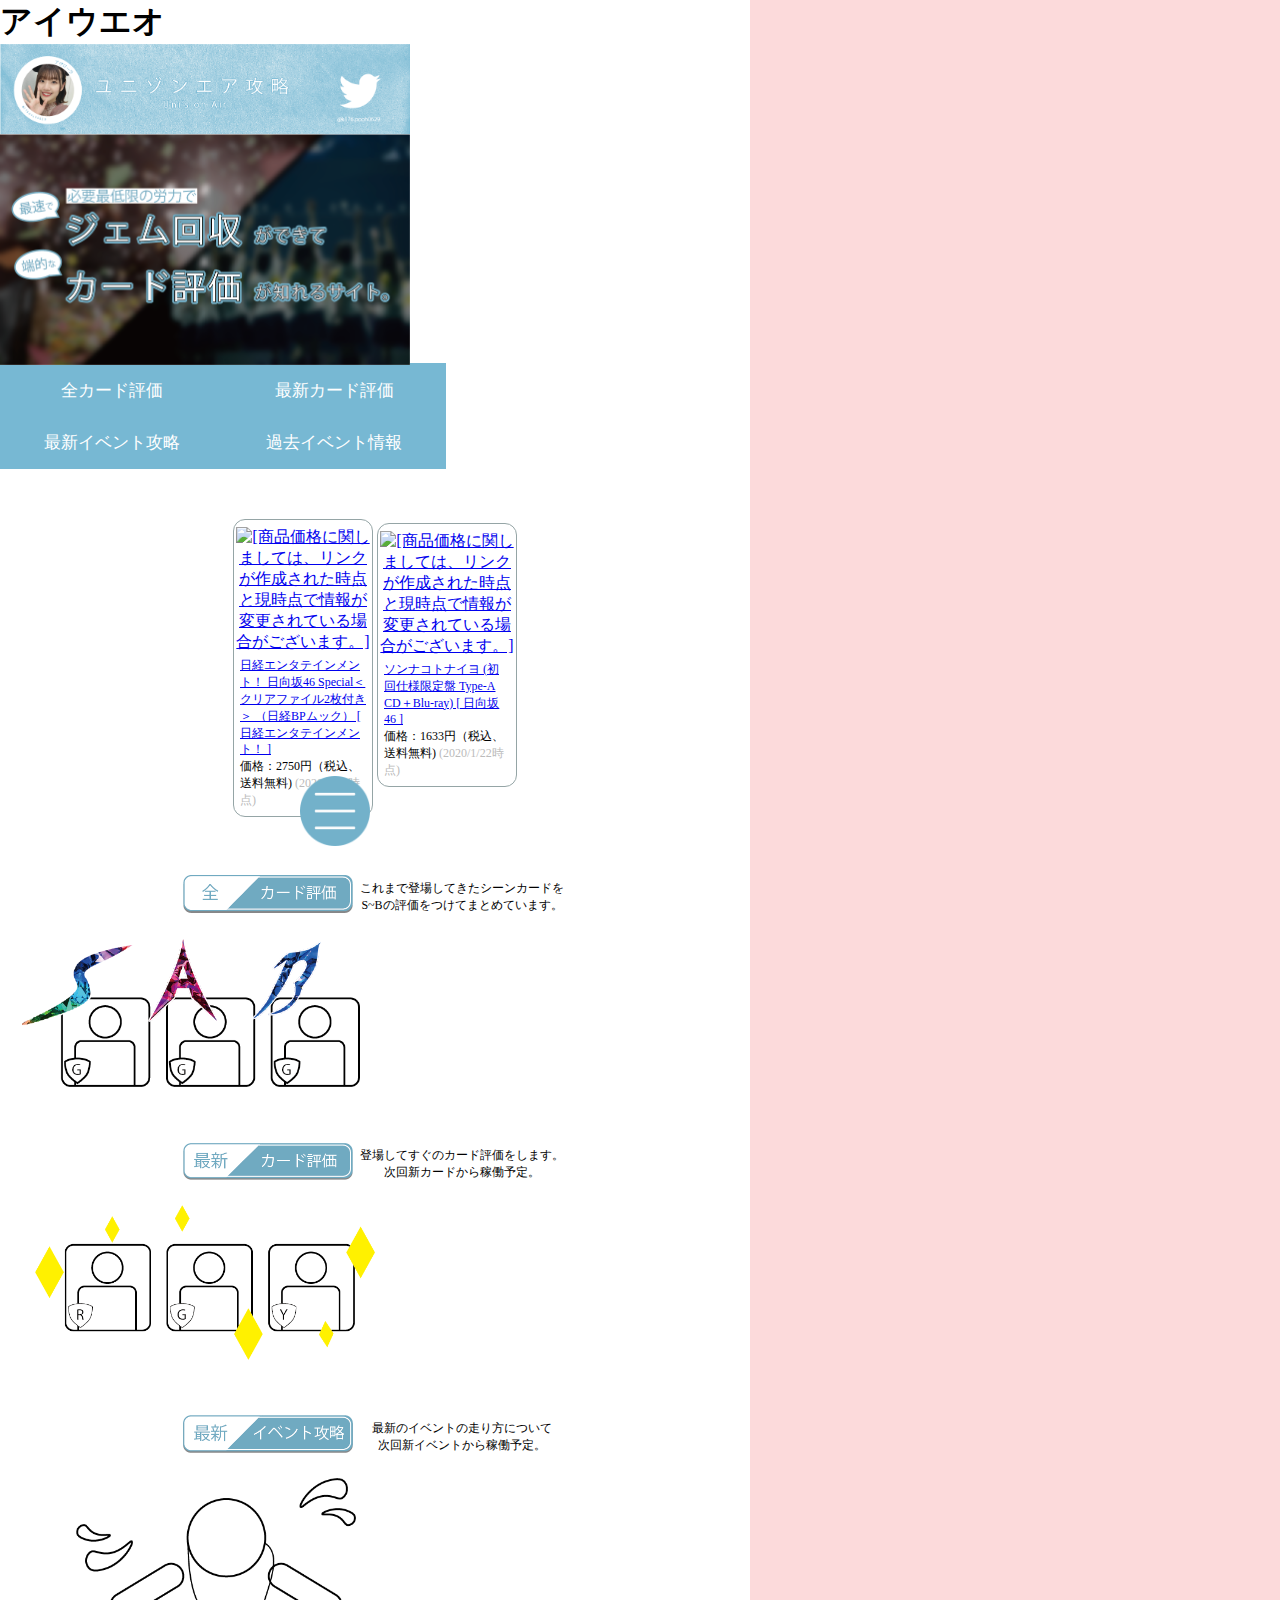
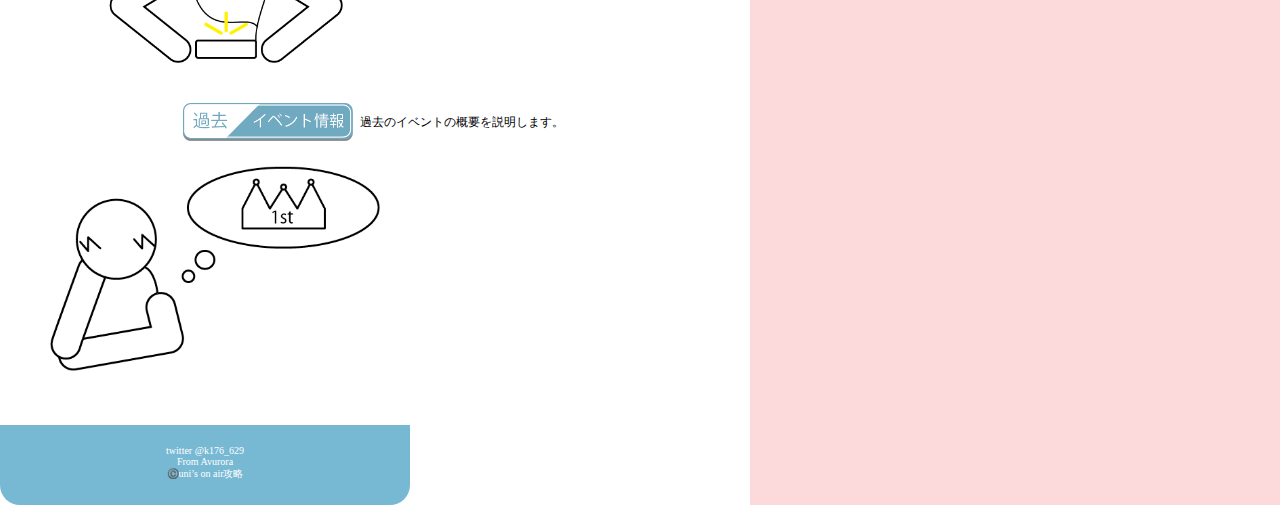
==== index.html @ d1a6f1b5 "Update index.html" ====
<!doctype html>
<html>
<head>
<meta charset="UTF-8">
<title>ホーム</title>
<link rel="stylesheet" href="Untitled-4.css">
<meta name="viewport" content="width=375px,initial-scale=1">
    
<meta name="twitter:card" content="summary" /> <!--①-->
<meta name="twitter:site" content="@629_k176" /> <!--②-->
<meta property="og:url" content="https://avurora.github.io/avuair/" /> <!--③-->
<meta property="og:title" content="avuair攻略" /> <!--④-->
<meta property="og:description" content="Uni's on Airの攻略サイト" /> <!--⑤-->
<meta property="og:image" content="https://avurora.github.io/avuair/n-1.png" /> <!--⑥-->

</head>

<body>
    
    <h1>アイウエオ</h1>
<!--header    ------------------------------------------------------------------>
    <img src="01.png" alt="" width="410px">
<!--first view    ------------------------------------------------------------------>
    <div>
        <img src="n-1.png" alt="" width="410px" class="first-view">
    </div>
    <!--menu    ------------------------------------------------------------------>
    <table class="menu2">
        <tr class="menu">
            
                <td><a href="index2.html">全カード評価</a></td>
                <td><a href="index4.html">最新カード評価</a></td>
            
        </tr>
        <tr class="menu">
                <td><a href="">最新イベント攻略</a></td>
                <td><a href="index3.html">過去イベント情報</a></td>
        </tr>
        
    </table>
    <!--アフィリエイト    ------------------------------------------------------------------>
    <div class="afi">
    <table border="0" cellpadding="0" cellspacing="0"><tr><td><div style="border:1px solid #95a5a6;border-radius:.75rem;background-color:#FFFFFF;width:138px;margin:0px;padding:5px 0;text-align:center;overflow:hidden;"><a href="https://hb.afl.rakuten.co.jp/hgc/1a1c5711.70ec282b.1a1c5712.287025e2/?pc=https%3A%2F%2Fitem.rakuten.co.jp%2Fbook%2F16165614%2F&link_type=picttext&ut=eyJwYWdlIjoiaXRlbSIsInR5cGUiOiJwaWN0dGV4dCIsInNpemUiOiIxMjh4MTI4IiwibmFtIjoxLCJuYW1wIjoiZG93biIsImNvbSI6MSwiY29tcCI6ImRvd24iLCJwcmljZSI6MSwiYm9yIjoxLCJjb2wiOjEsImJidG4iOjEsInByb2QiOjB9" target="_blank" rel="nofollow noopener noreferrer" style="word-wrap:break-word;"  ><img src="https://hbb.afl.rakuten.co.jp/hgb/1a1c5711.70ec282b.1a1c5712.287025e2/?me_id=1213310&item_id=19879369&m=https%3A%2F%2Fthumbnail.image.rakuten.co.jp%2F%400_mall%2Fbook%2Fcabinet%2F5243%2F9784296105243.jpg%3F_ex%3D80x80&pc=https%3A%2F%2Fthumbnail.image.rakuten.co.jp%2F%400_mall%2Fbook%2Fcabinet%2F5243%2F9784296105243.jpg%3F_ex%3D128x128&s=128x128&t=picttext" border="0" style="margin:2px" alt="[商品価格に関しましては、リンクが作成された時点と現時点で情報が変更されている場合がございます。]" title="[商品価格に関しましては、リンクが作成された時点と現時点で情報が変更されている場合がございます。]"></a><p style="font-size:12px;line-height:1.4em;text-align:left;margin:0px;padding:2px 6px;word-wrap:break-word"><a href="https://hb.afl.rakuten.co.jp/hgc/1a1c5711.70ec282b.1a1c5712.287025e2/?pc=https%3A%2F%2Fitem.rakuten.co.jp%2Fbook%2F16165614%2F&link_type=picttext&ut=eyJwYWdlIjoiaXRlbSIsInR5cGUiOiJwaWN0dGV4dCIsInNpemUiOiIxMjh4MTI4IiwibmFtIjoxLCJuYW1wIjoiZG93biIsImNvbSI6MSwiY29tcCI6ImRvd24iLCJwcmljZSI6MSwiYm9yIjoxLCJjb2wiOjEsImJidG4iOjEsInByb2QiOjB9" target="_blank" rel="nofollow noopener noreferrer" style="word-wrap:break-word;"  >日経エンタテインメント！ 日向坂46 Special＜クリアファイル2枚付き＞ （日経BPムック） [ 日経エンタテインメント！ ]</a><br><span >価格：2750円（税込、送料無料)</span> <span style="color:#BBB">(2020/1/22時点)</span></p></div><br><p style="color:#000000;font-size:12px;line-height:1.4em;margin:5px;word-wrap:break-word"></p></td></tr></table>
    
    <table border="0" cellpadding="0" cellspacing="0"class="cd"><tr><td><div style="border:1px solid #95a5a6;border-radius:.75rem;background-color:#FFFFFF;width:138px;margin:0px;padding:5px 0;text-align:center;overflow:hidden;"><a href="https://hb.afl.rakuten.co.jp/hgc/1a1c5711.70ec282b.1a1c5712.287025e2/?pc=https%3A%2F%2Fitem.rakuten.co.jp%2Fbook%2F16171848%2F&link_type=picttext&ut=eyJwYWdlIjoiaXRlbSIsInR5cGUiOiJwaWN0dGV4dCIsInNpemUiOiIxMjh4MTI4IiwibmFtIjoxLCJuYW1wIjoiZG93biIsImNvbSI6MSwiY29tcCI6ImRvd24iLCJwcmljZSI6MSwiYm9yIjoxLCJjb2wiOjEsImJidG4iOjEsInByb2QiOjB9" target="_blank" rel="nofollow noopener noreferrer" style="word-wrap:break-word;"  ><img src="https://hbb.afl.rakuten.co.jp/hgb/1a1c5711.70ec282b.1a1c5712.287025e2/?me_id=1213310&item_id=19884687&m=https%3A%2F%2Fthumbnail.image.rakuten.co.jp%2F%400_mall%2Fbook%2Fcabinet%2F2526%2F4547366442526.gif%3F_ex%3D80x80&pc=https%3A%2F%2Fthumbnail.image.rakuten.co.jp%2F%400_mall%2Fbook%2Fcabinet%2F2526%2F4547366442526.gif%3F_ex%3D128x128&s=128x128&t=picttext" border="0" style="margin:2px" alt="[商品価格に関しましては、リンクが作成された時点と現時点で情報が変更されている場合がございます。]" title="[商品価格に関しましては、リンクが作成された時点と現時点で情報が変更されている場合がございます。]"></a><p style="font-size:12px;line-height:1.4em;text-align:left;margin:0px;padding:2px 6px;word-wrap:break-word"><a href="https://hb.afl.rakuten.co.jp/hgc/1a1c5711.70ec282b.1a1c5712.287025e2/?pc=https%3A%2F%2Fitem.rakuten.co.jp%2Fbook%2F16171848%2F&link_type=picttext&ut=eyJwYWdlIjoiaXRlbSIsInR5cGUiOiJwaWN0dGV4dCIsInNpemUiOiIxMjh4MTI4IiwibmFtIjoxLCJuYW1wIjoiZG93biIsImNvbSI6MSwiY29tcCI6ImRvd24iLCJwcmljZSI6MSwiYm9yIjoxLCJjb2wiOjEsImJidG4iOjEsInByb2QiOjB9" target="_blank" rel="nofollow noopener noreferrer" style="word-wrap:break-word;"  >ソンナコトナイヨ (初回仕様限定盤 Type-A CD＋Blu-ray) [ 日向坂46 ]</a><br><span >価格：1633円（税込、送料無料)</span> <span style="color:#BBB">(2020/1/22時点)</span></p></div><br><p style="color:#000000;font-size:12px;line-height:1.4em;margin:5px;word-wrap:break-word"></p></td></tr></table>
    </div>
    <!--main content    ------------------------------------------------------------------>
    <div class="center">
    <a href="index2.html"><img src="n-4.png" alt="" width="170px" class="content-img" ></a>
    <div class="content-p1">
        <p>これまで登場してきたシーンカードを<br>
        S~Bの評価をつけてまとめています。</p>
    </div>
    </div>
            <img src="n-2.png" alt="" width="340px" class="content-img1">
    
        <div class="center">
    <a href="index4.html"><img src="n-3.png" alt="" width="170px" class="content-img"></a>
    <div class="content-p1">
        <p>登場してすぐのカード評価をします。<br>
        次回新カードから稼働予定。</p>
    </div>
    </div>
            <img src="n-7.png" alt="" width="340px" class="content-img2">
    
    
        <div class="center">
    <img src="n-5.png" alt="" width="170px" class="content-img">
    <div class="content-p1">
        <p>最新のイベントの走り方について<br>
        次回新イベントから稼働予定。</p>
    </div>
    </div>　
            <img src="n-8.png" alt="" width="280px" class="content-img3">
    
    
        <div class="center">
    <a href="index3.html"><img src="n-6.png" alt="" width="170px" class="content-img"></a>
    <div class="content-p2">
        <p>過去のイベントの概要を説明します。</p>
    </div>
    </div>
            <img src="n-9.png" alt="" width="330px" class="content-img4">
    <!--footer    ------------------------------------------------------------------>
    <div class="footer">
    <p>twitter @k176_629<br>
From Avurora<br>
©️uni’s on air攻略
</p></div>
    <!--hamburger    ------------------------------------------------------------------>
    <div class="fixed">
    <header>
  <div id="nav-drawer">
      <input id="nav-input" type="checkbox" class="nav-unshown">
      <label id="nav-open" for="nav-input"><span><img src="n-10.png" alt="" width="70px"></span></label>
      <label class="nav-unshown" id="nav-close" for="nav-input"></label>
      <div id="nav-content">
          
          
          
          <td><a href="index.html">TOP</a><br>
          <td><a href="index2.html">全カード評価</a><br>
        <td><a href="index4.html">最新カード評価</a><br>
          <td><a href="">最新イベント攻略</a><br>
         <td><a href="index3.html">過去イベント情報</a><br>
      
      
      
    
      </div>
  </div>
</header>
        </div>

    <!--header    ------------------------------------------------------------------>
    <!--header    ------------------------------------------------------------------>
    <!--header    ------------------------------------------------------------------>
    
    
    
    
</body>
</html>
---- Untitled-4.css ----
@charset "UTF-8";
/* CSS Document */

*{
    margin: 0;
    padding: 0;
}
html{
    width: 750px;
    background:#FCDADB;
    -webkit-text-size-adjust:100%;
}
body{
    background: #FFF;
}



/*#77B8D3*/


.center{
    text-align: center;
}


/*first view-----------------------------------------------------------*/
.first-view{
    margin-top: -89px;
}


/*menu-----------------------------------------------------------*/
.menu td{
   width: 220px;
    height: 50px;
    text-align: center;
    font-size: 17px;
}
.menu td a{
    text-decoration: none;
    color: #fff;
}
.menu2{
    background-color: #77B8D3; 
    margin-top: -6px;
}
/*main content-----------------------------------------------------------*/
.content-p1{
    width: 210px;
    display: inline-block;
    font-size: 12px;
    position: relative;
    bottom: 4px;
    margin-top: 40px;
}
.content-img1{
    margin-left: 20px;
    margin-top: 20px;
    margin-bottom: 20px;
}
.content-img2{
    margin-left: 35px;
    margin-top: 20px;
    margin-bottom: 20px;
}
.content-img3{
    margin-left: 56px;
    margin-top: 20px;
    margin-bottom: 20px;
}
.content-img4{
    margin-left: 50px;
    margin-top: 20px;
    margin-bottom: 20px;
}
.content-p2{
    width: 210px;
    display: inline-block;
    font-size: 12px;
    position: relative;
    bottom: 15px;
    margin-top: 40px;
}
/*footer-----------------------------------------------------------*/
.footer{
    height: 60px;
    width: 410px;
    background-color: #77B8D3;
    color: #fff;
    font-size: 10px;
    text-align: center;
    border-bottom-left-radius: 20px;
    border-bottom-right-radius: 20px;
    padding-top: 20px;
    margin-top: 30px;
}
/*hamburger-----------------------------------------------------------*/
/*ヘッダーまわりはサイトに合わせて調整してください*/
#nav-drawer {
  position: relative;
}

/*チェックボックス等は非表示に*/
.nav-unshown {
  display:none;
}

/*アイコンのスペース*/

/*ハンバーガーアイコンをCSSだけで表現*/

/*閉じる用の薄黒カバー*/
#nav-close {
  display: none;/*はじめは隠しておく*/
  position: fixed;
  z-index: 99;
  top: 0;/*全体に広がるように*/
  left: 0;
  width: 100%;
  height: 100%;
  background: black;
  opacity: 0;
  transition: .3s ease-in-out;
}

/*中身*/
#nav-content {
  overflow: auto;
  position: fixed;
  top: 0;
  left: 0;
  z-index: 9999;/*最前面に*/
  width: 90%;/*右側に隙間を作る（閉じるカバーを表示）*/
  max-width: 180px;/*最大幅（調整してください）*/
  height: 100%;
  background: #77B8D3;/*背景色*/
  transition: .3s ease-in-out;/*滑らかに表示*/
  -webkit-transform: translateX(-105%);
  transform: translateX(-105%);/*左に隠しておく*/
  opacity: 0.9;
}

/*チェックが入ったらもろもろ表示*/
#nav-input:checked ~ #nav-close {
  display: block;/*カバーを表示*/
  opacity: .5;
}

#nav-input:checked ~ #nav-content {
  -webkit-transform: translateX(0%);
  transform: translateX(0%);/*中身を表示（右へスライド）*/
  box-shadow: 6px 0 25px rgba(0,0,0,.15);
}
.fixed{
    position: fixed;
    bottom: 50px;
    left: 300px;
}
#nav-content a{
    margin: 20px;
    display: block;
    text-decoration: none;
    color: #fff;
}
/*afi-----------------------------------------------------------*/
.afi table{
    display: inline-block;
}
.afi{
    text-align: center;
    margin-top: 50px;
}
.cd{
    margin-bottom: 30px;
}
/*first view-----------------------------------------------------------*/
/*first view-----------------------------------------------------------*/
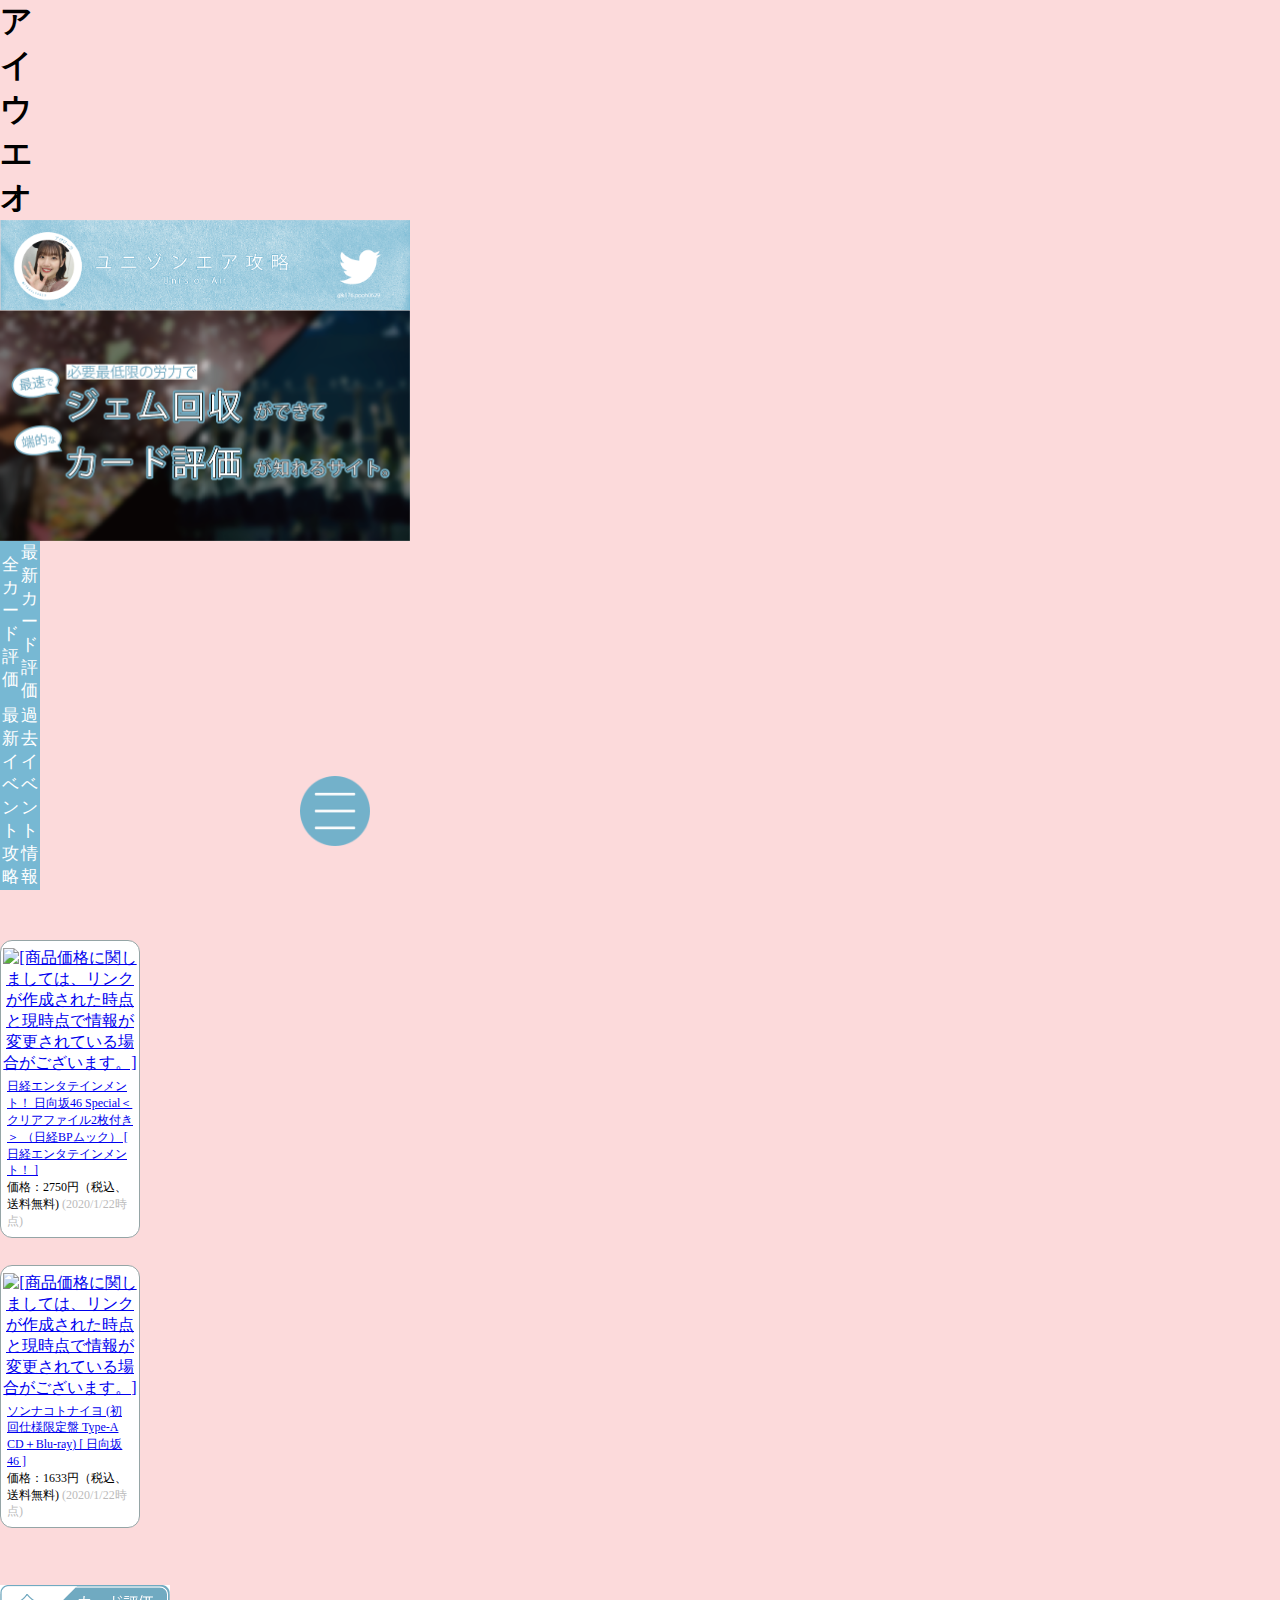
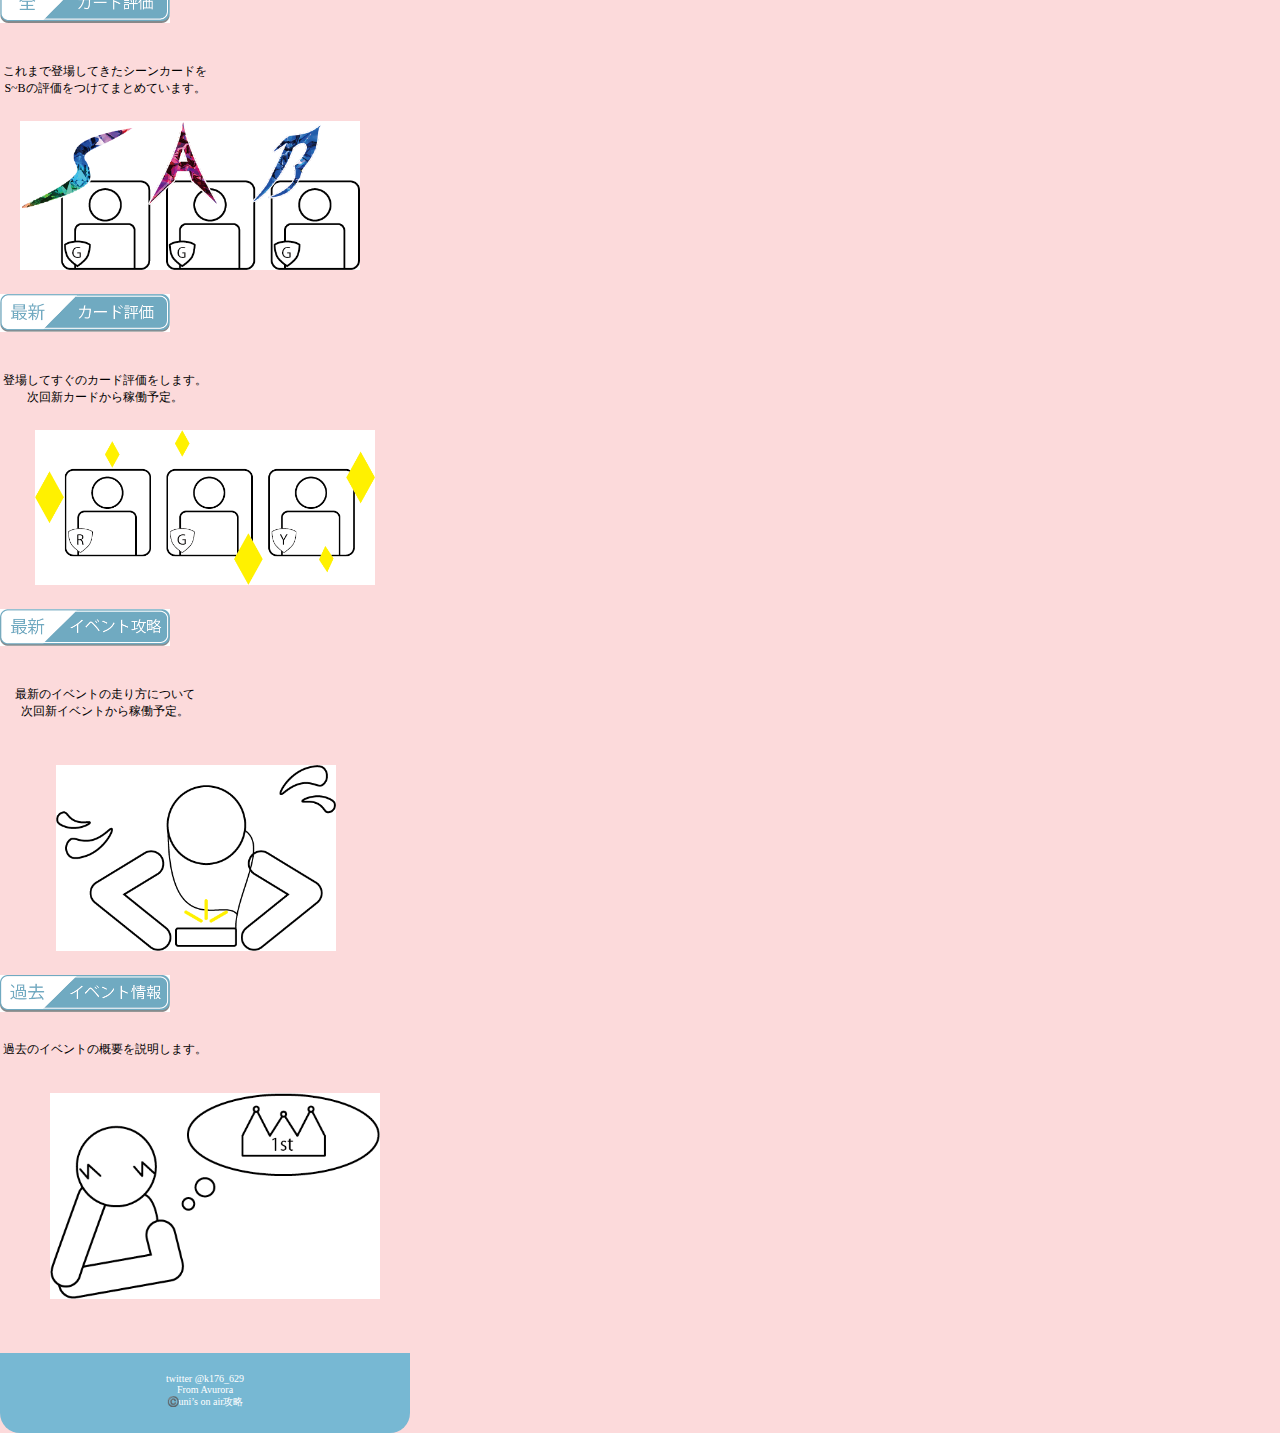
==== commit 0d085dbd: "Update index.html" ====
--- a/index.html
+++ b/index.html
@@ -4,7 +4,7 @@
 <meta charset="UTF-8">
 <title>ホーム</title>
 <link rel="stylesheet" href="Untitled-4.css">
-<meta name="viewport" content="width=375px,initial-scale=1">
+<meta name="viewport" content="width=410px">
     
 <meta name="twitter:card" content="summary" /> <!--①-->
 <meta name="twitter:site" content="@629_k176" /> <!--②-->
--- a/Untitled-4.css
+++ b/Untitled-4.css
@@ -6,7 +6,7 @@
     padding: 0;
 }
 html{
-    width: 750px;
+    width: 0px;
     background:#FCDADB;
     -webkit-text-size-adjust:100%;
 }
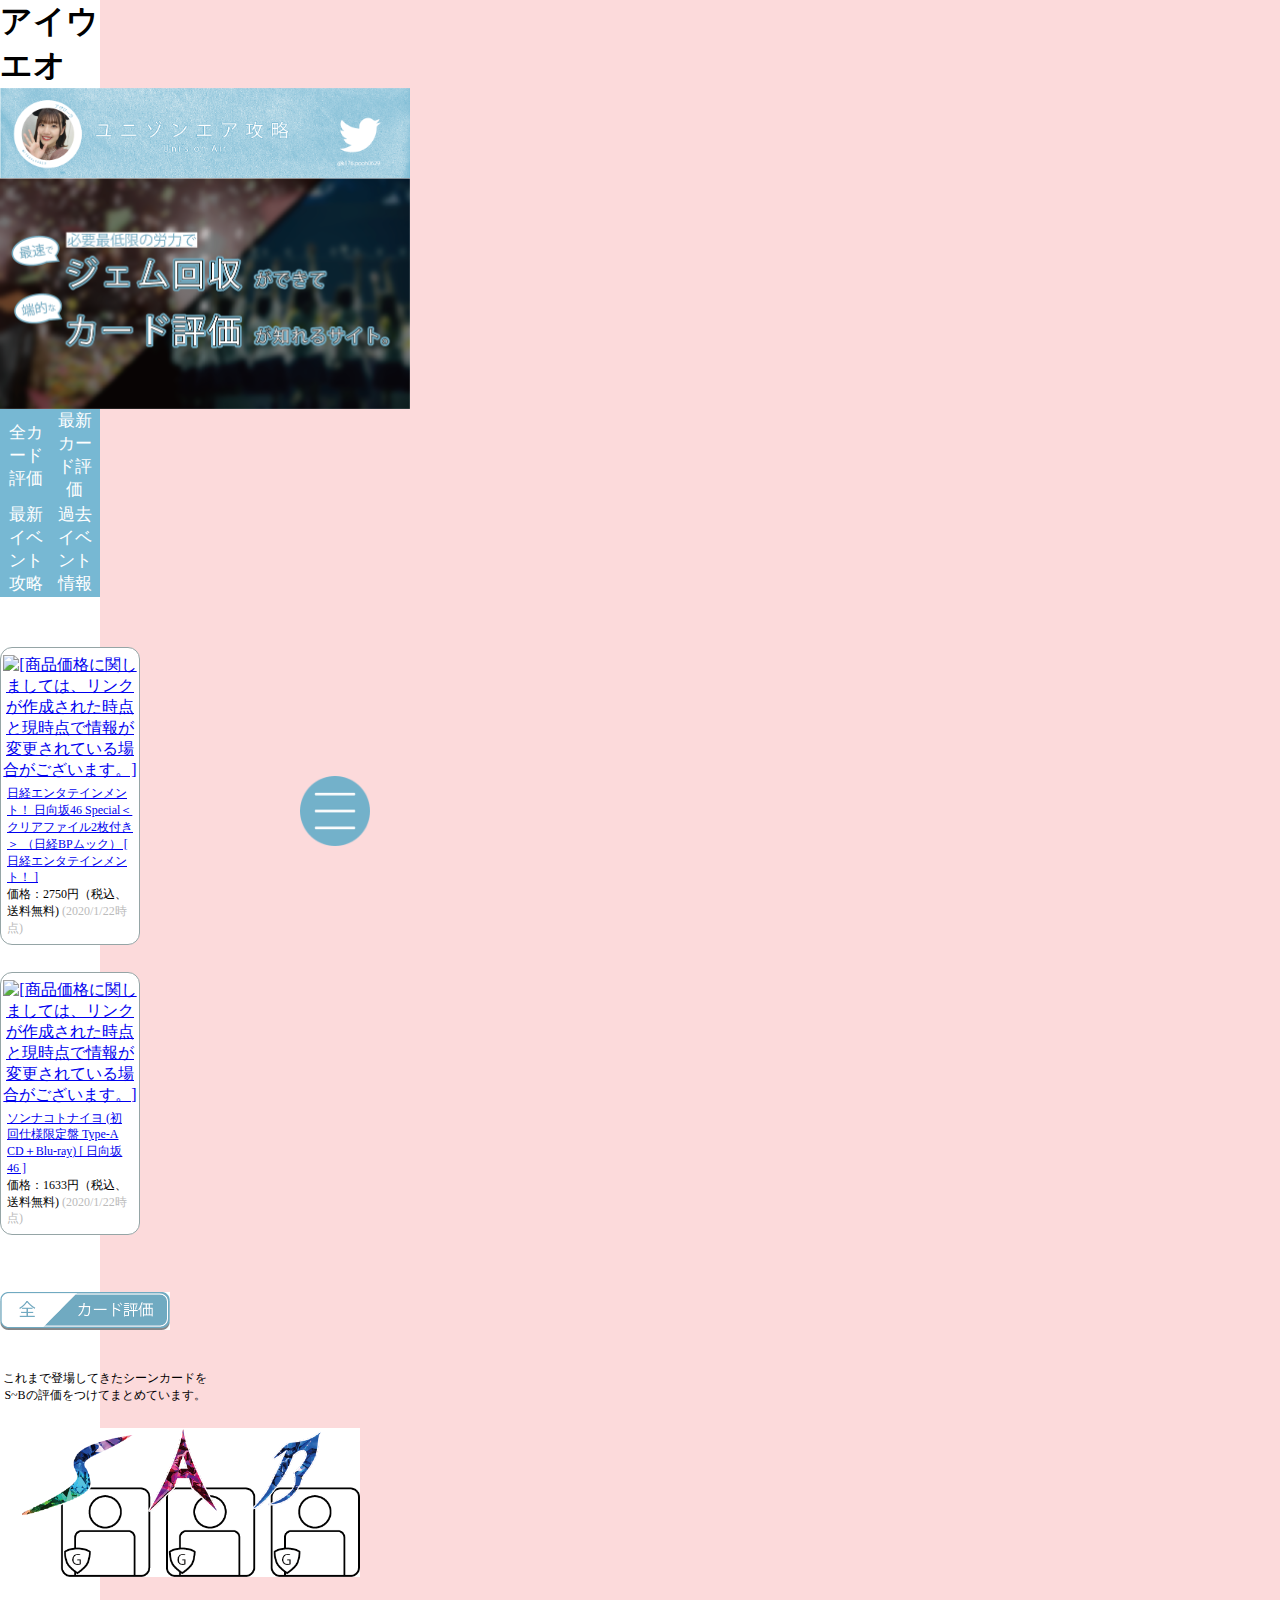
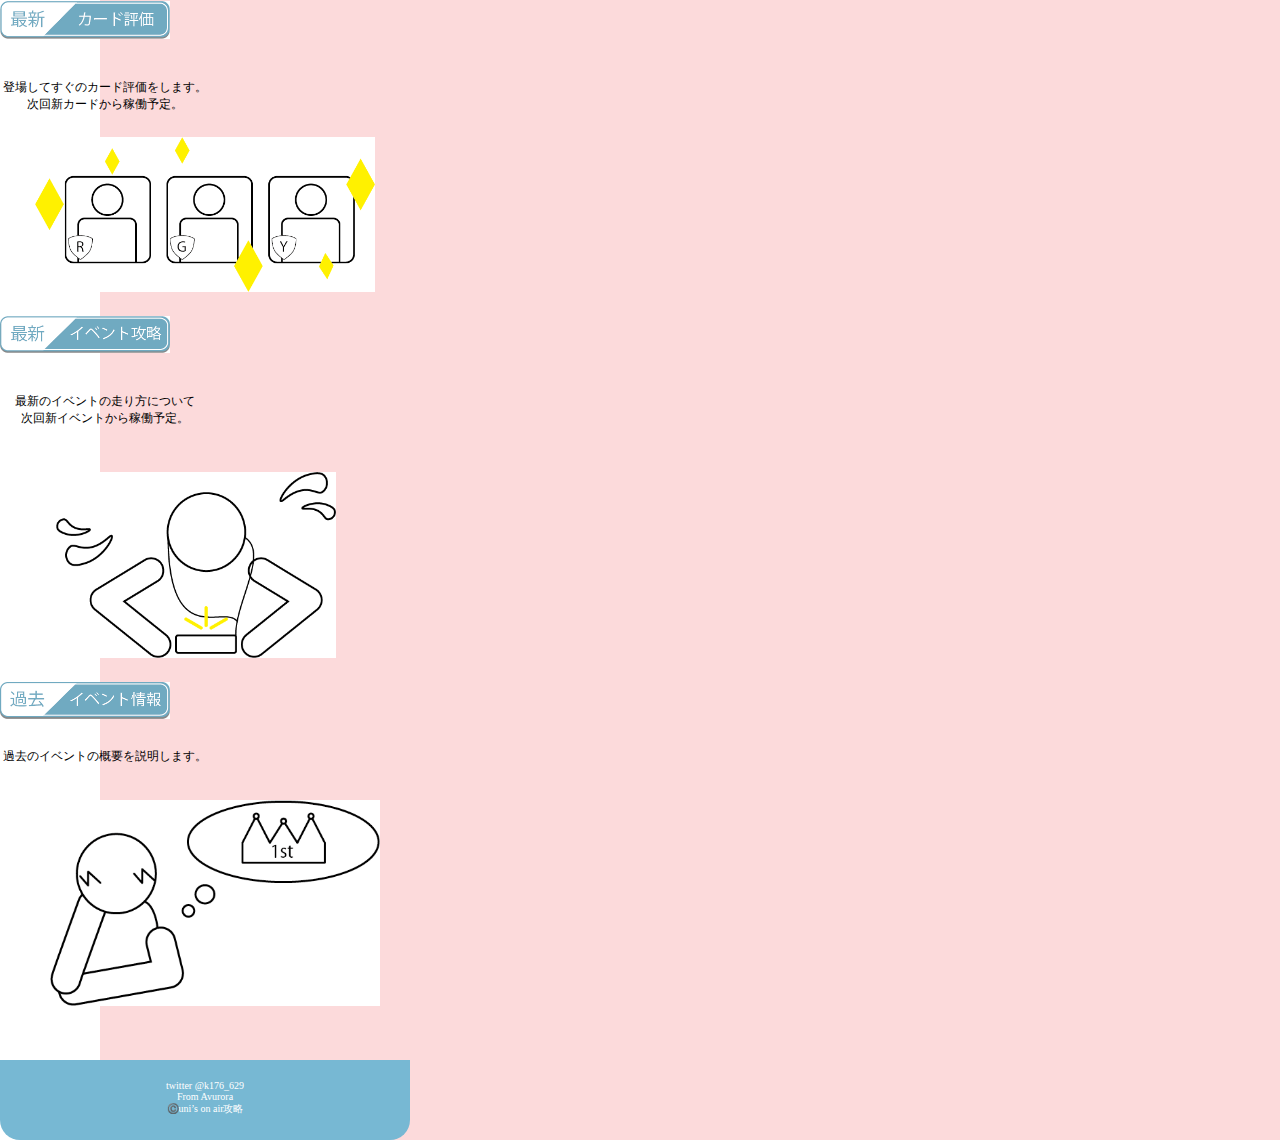
==== commit 626c1cc2: "Update index.html" ====
--- a/index.html
+++ b/index.html
@@ -4,7 +4,7 @@
 <meta charset="UTF-8">
 <title>ホーム</title>
 <link rel="stylesheet" href="Untitled-4.css">
-<meta name="viewport" content="width=410px">
+<meta name="viewport" content="width=device-width,initial-scale=1">
     
 <meta name="twitter:card" content="summary" /> <!--①-->
 <meta name="twitter:site" content="@629_k176" /> <!--②-->
--- a/Untitled-4.css
+++ b/Untitled-4.css
@@ -6,7 +6,7 @@
     padding: 0;
 }
 html{
-    width: 0px;
+    width: 100px;
     background:#FCDADB;
     -webkit-text-size-adjust:100%;
 }
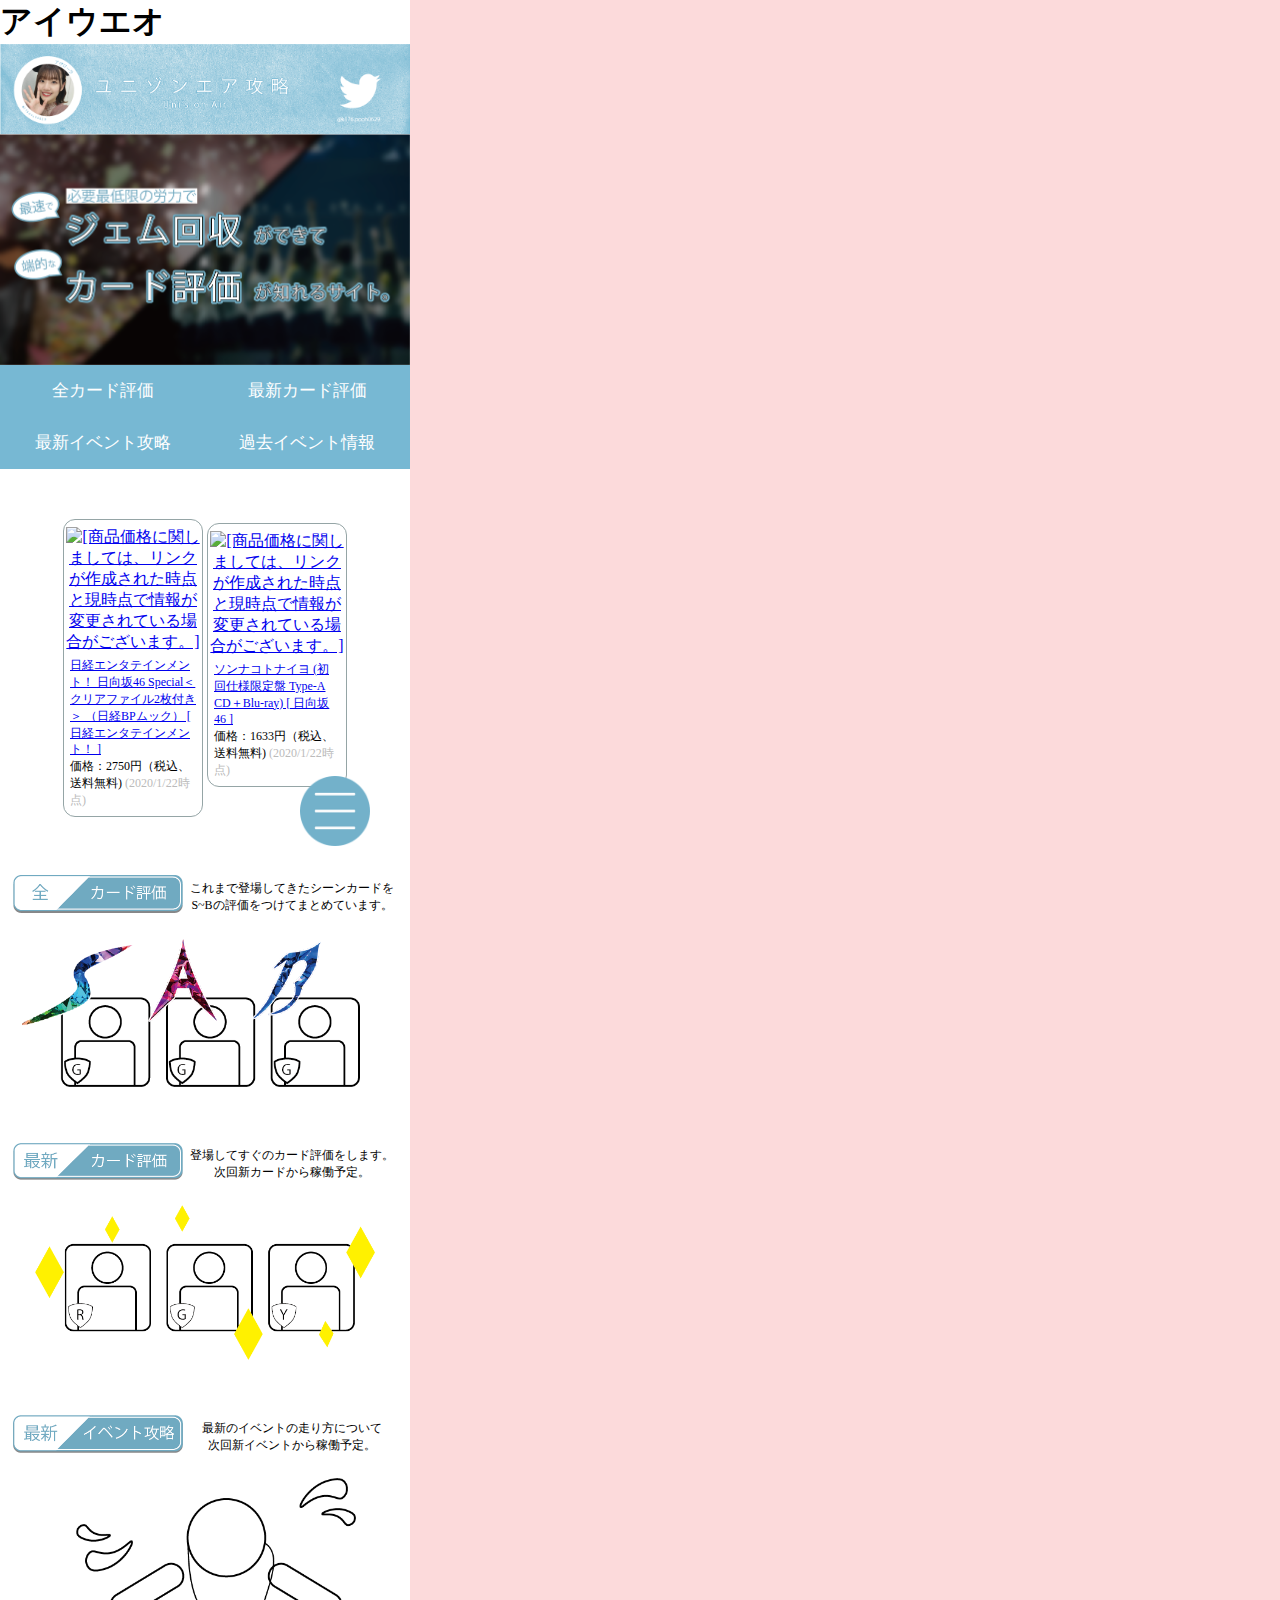
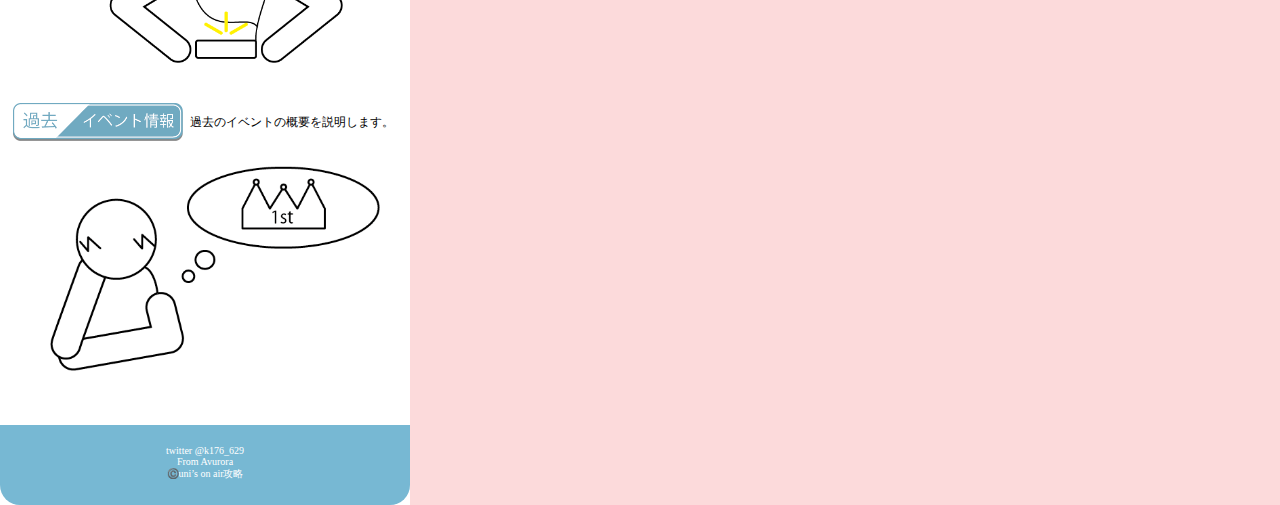
==== commit 65a704cd: "Update index.html" ====
--- a/index.html
+++ b/index.html
@@ -4,7 +4,7 @@
 <meta charset="UTF-8">
 <title>ホーム</title>
 <link rel="stylesheet" href="Untitled-4.css">
-<meta name="viewport" content="width=device-width,initial-scale=1">
+<meta name="viewport" content="width=410">
     
 <meta name="twitter:card" content="summary" /> <!--①-->
 <meta name="twitter:site" content="@629_k176" /> <!--②-->
--- a/Untitled-4.css
+++ b/Untitled-4.css
@@ -6,7 +6,7 @@
     padding: 0;
 }
 html{
-    width: 100px;
+    width: 410px;
     background:#FCDADB;
     -webkit-text-size-adjust:100%;
 }
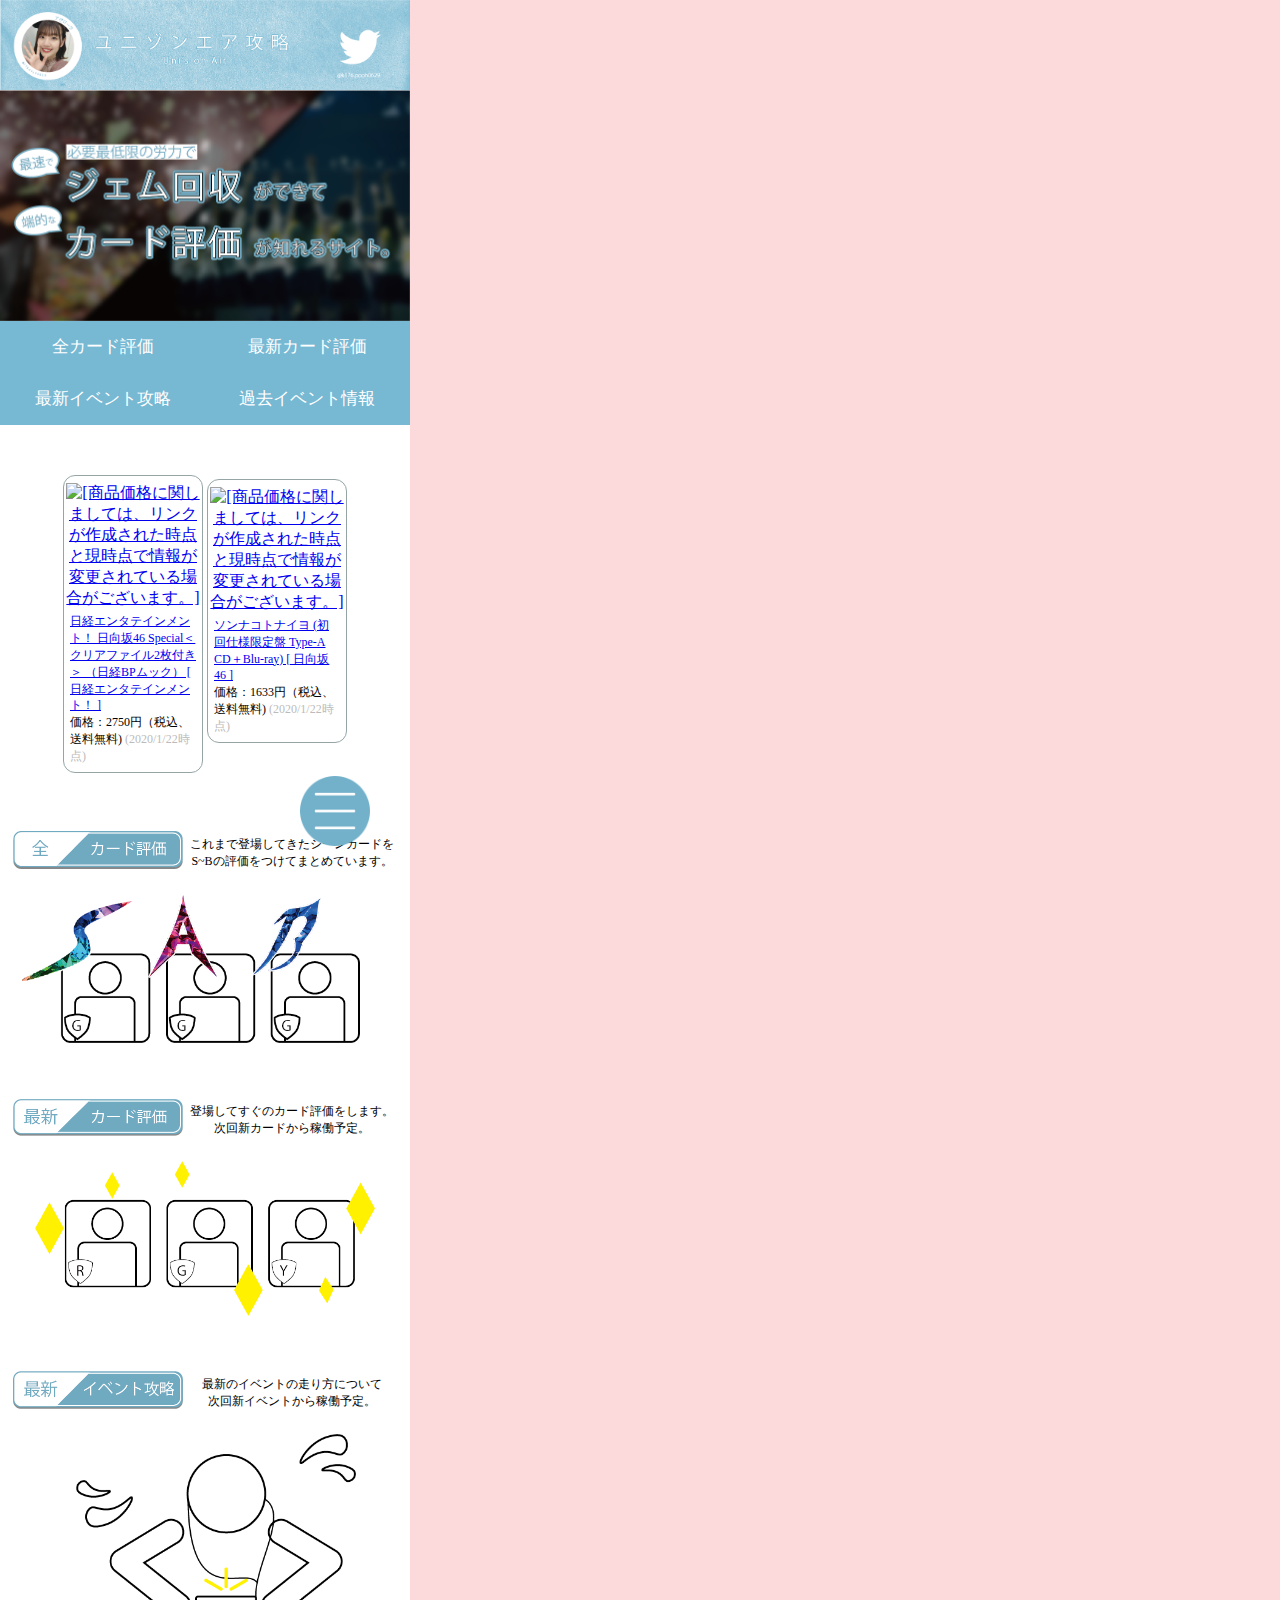
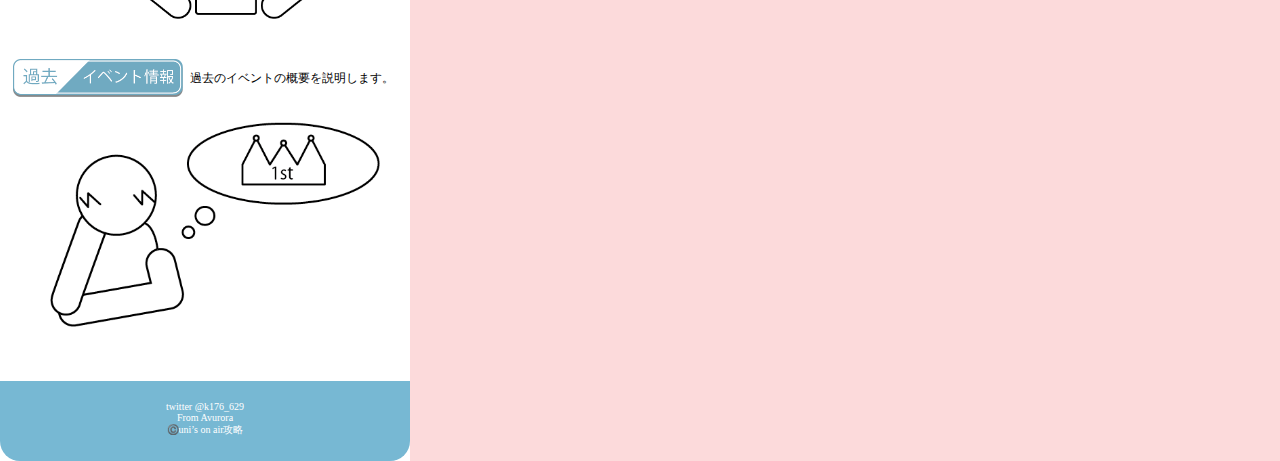
==== commit 30cb944d: "Update index.html" ====
--- a/index.html
+++ b/index.html
@@ -16,8 +16,6 @@
 </head>
 
 <body>
-    
-    <h1>アイウエオ</h1>
 <!--header    ------------------------------------------------------------------>
     <img src="01.png" alt="" width="410px">
 <!--first view    ------------------------------------------------------------------>
